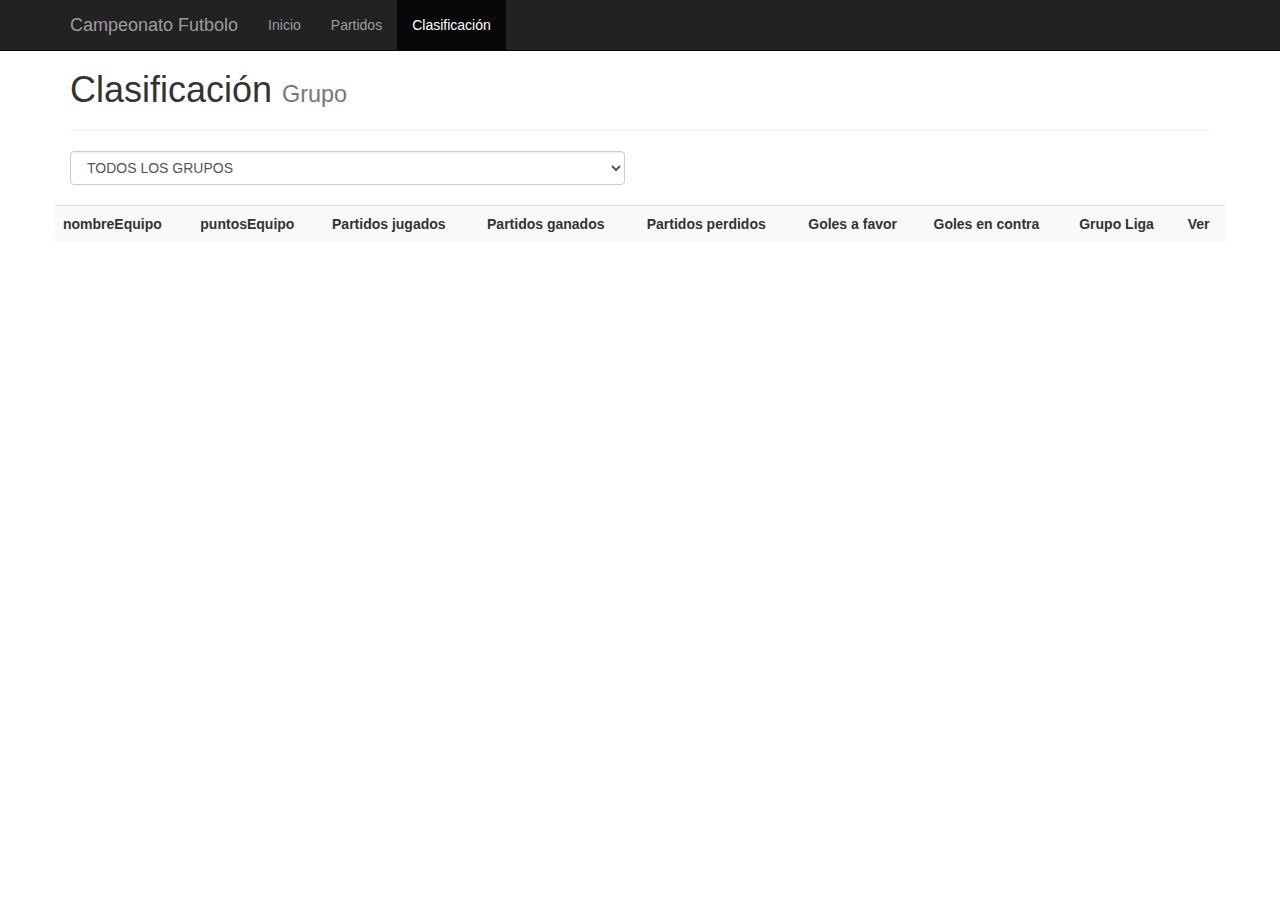
==== index.html @ cef2443a "First stable commit" ====
<!DOCTYPE html>
<html ng-app="universidadApp" ng-controller="mainCtrl">
    <head>
        <meta http-equiv="Content-Type" content="text/html; charset=UTF-8" />
        <title>Futbolín MediaMarkt</title>


        <!-- Incluir Bootstrap -->
        <link rel="stylesheet" href="css/bootstrap.min.css">

        <!-- Animate.css -->
        <link rel="stylesheet" href="css/animate.css">

        <!-- Estilo personalizado -->
        <link rel="stylesheet" href="css/style.css">

        <!-- Incluir AngularJS -->
        <script src="js/lib/angular.min.js"></script>
        <script src="js/lib/angular-route.min.js"></script>
        <script src="js/lib/ui-utils.min.js"></script>


        <script src="js/app.js"></script>
        <script src="js/config.js"></script>

        <!-- Controladores de páginas -->
        <script src="js/inicioCtrl.js"></script>
        <script src="js/profesoresCtrl.js"></script>
        <script src="js/clasificacionCtrl.js"></script>
        <script src="js/alumnoCtrl.js"></script>


        
    </head>    
    <body>
        
        <div ng-include="menuSuperior"></div>

        
        <div class="container">
        <!-- La pagina principal ira aquí -->
            
            <div ng-view></div>

        </div><!-- /.container -->


    </body>
</html>
---- css/style.css ----
body {
  padding-top: 50px;
}

.searcher{
	margin-bottom: 20px;
}
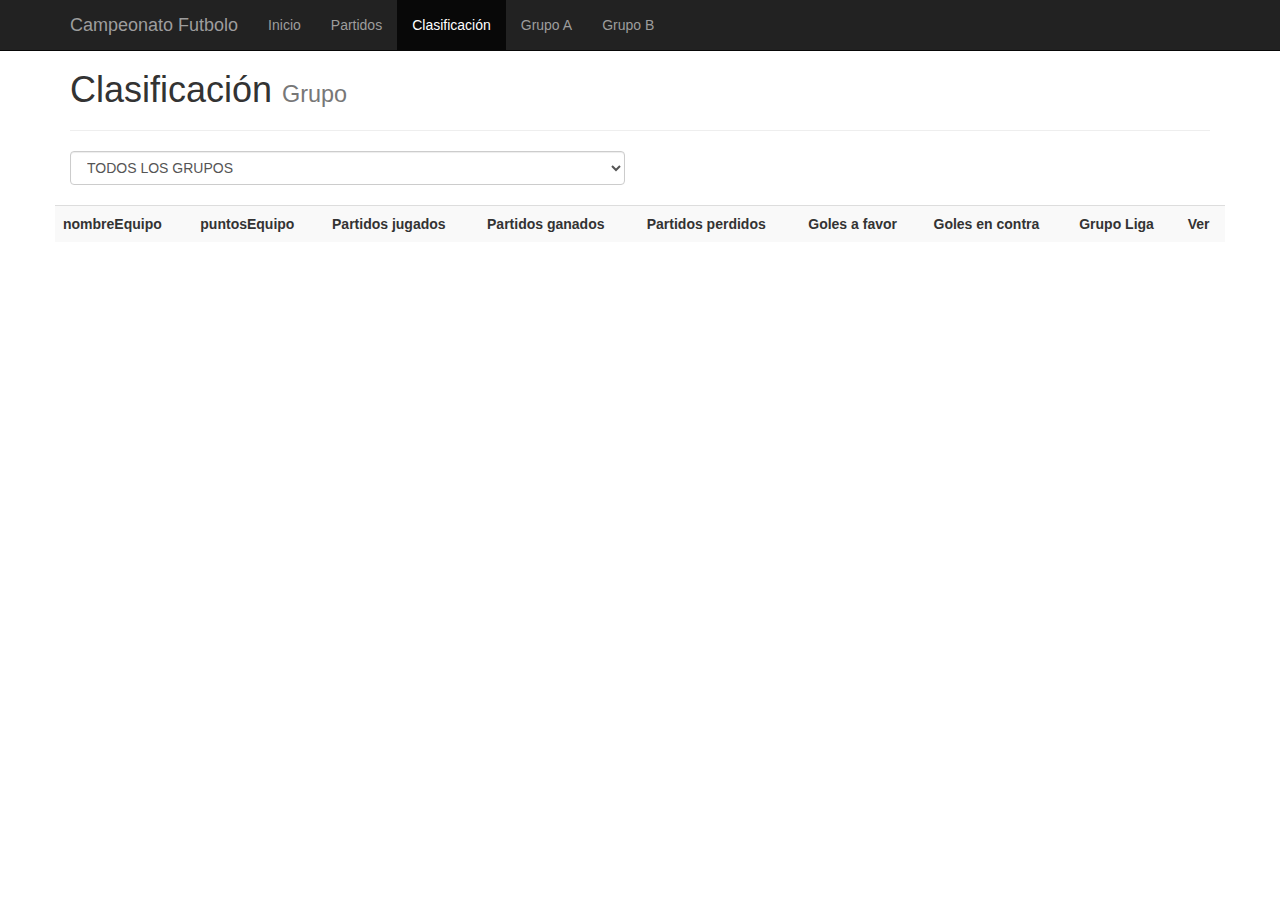
==== commit 453a1cef: "added groupC files" ====
--- a/index.html
+++ b/index.html
@@ -27,6 +27,8 @@
         <script src="js/inicioCtrl.js"></script>
         <script src="js/profesoresCtrl.js"></script>
         <script src="js/clasificacionCtrl.js"></script>
+        <script src="js/clasificacionACtrl.js"></script>
+        <script src="js/clasificacionBCtrl.js"></script>
         <script src="js/alumnoCtrl.js"></script>
 
 
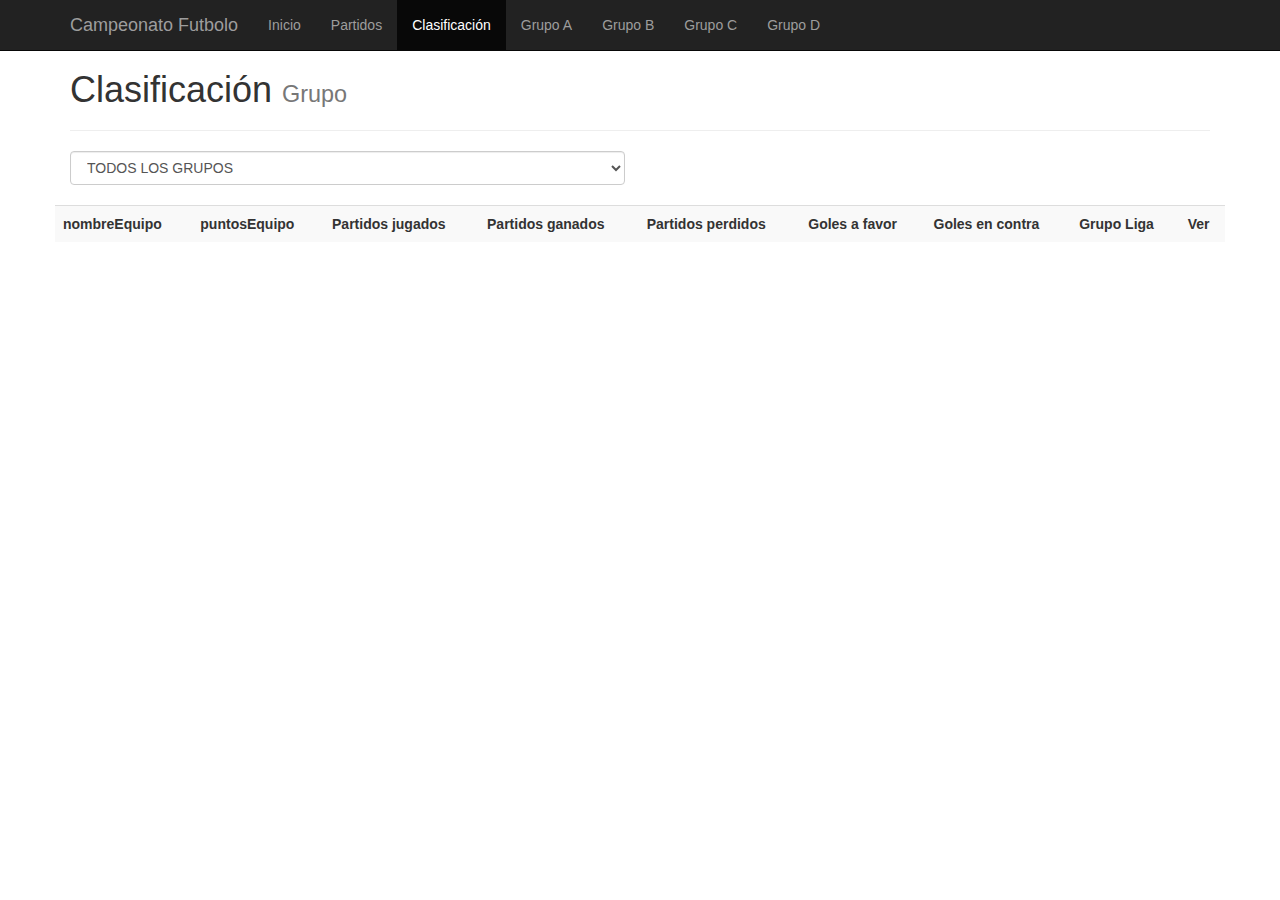
==== commit 134ce571: "Added All groups" ====
--- a/index.html
+++ b/index.html
@@ -27,9 +27,7 @@
         <script src="js/inicioCtrl.js"></script>
         <script src="js/profesoresCtrl.js"></script>
         <script src="js/clasificacionCtrl.js"></script>
-        <script src="js/clasificacionACtrl.js"></script>
-        <script src="js/clasificacionBCtrl.js"></script>
-        <script src="js/alumnoCtrl.js"></script>
+        <script src="js/equipoCtrl.js"></script>
 
 
         
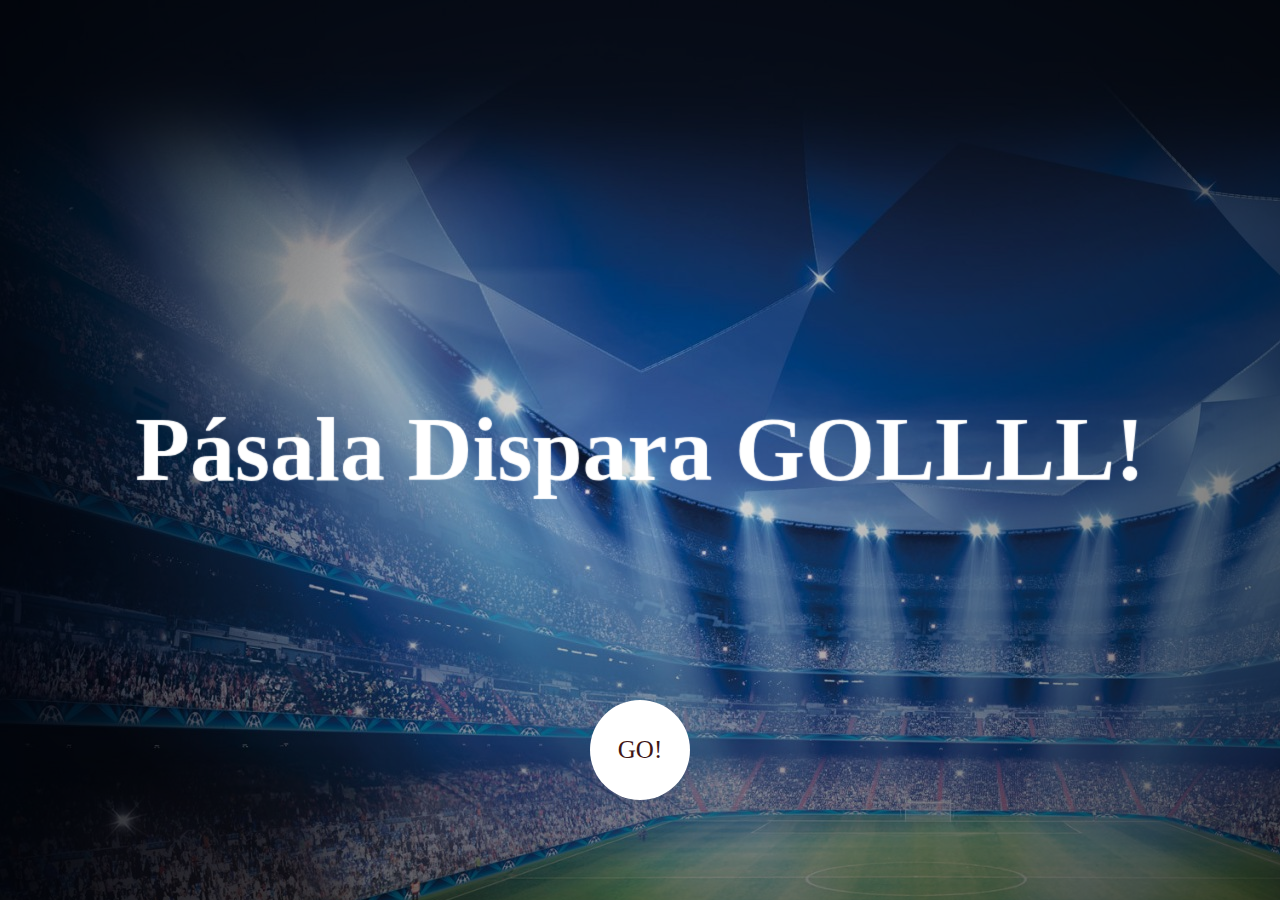
==== commit 935b19c5: "LastUpdate Estable" ====
--- a/index.html
+++ b/index.html
@@ -1,49 +1,38 @@
 <!DOCTYPE html>
-<html ng-app="universidadApp" ng-controller="mainCtrl">
+<html>
     <head>
         <meta http-equiv="Content-Type" content="text/html; charset=UTF-8" />
         <title>Futbolín MediaMarkt</title>
 
 
         <!-- Incluir Bootstrap -->
-        <link rel="stylesheet" href="css/bootstrap.min.css">
-
-        <!-- Animate.css -->
-        <link rel="stylesheet" href="css/animate.css">
-
-        <!-- Estilo personalizado -->
-        <link rel="stylesheet" href="css/style.css">
-
-        <!-- Incluir AngularJS -->
-        <script src="js/lib/angular.min.js"></script>
-        <script src="js/lib/angular-route.min.js"></script>
-        <script src="js/lib/ui-utils.min.js"></script>
-
-
-        <script src="js/app.js"></script>
-        <script src="js/config.js"></script>
-
-        <!-- Controladores de páginas -->
-        <script src="js/inicioCtrl.js"></script>
-        <script src="js/profesoresCtrl.js"></script>
-        <script src="js/clasificacionCtrl.js"></script>
-        <script src="js/equipoCtrl.js"></script>
-
+        <link rel="stylesheet" href="css/intro.css">
 
         
     </head>    
     <body>
         
-        <div ng-include="menuSuperior"></div>
+       <div class="container">
+    <div class="header">
+        <div class="clr"></div>
+    </div>
+    <div class="sp-container">
+        <div class="sp-content">
+            <div class="sp-globe"></div>
+                <h2 class="frame-1">Los jugones entran en el campo</h2>
 
-        
-        <div class="container">
-        <!-- La pagina principal ira aquí -->
-            
-            <div ng-view></div>
+                <h2 class="frame-2">Vaselinas, slow motions</h2>
 
-        </div><!-- /.container -->
+                <h2 class="frame-3">Levantarás la copa o saldrás en la intranet?</h2>
 
+                <h2 class="frame-4">Apúntate YA!</h2>
+
+                <h2 class="frame-5"><span>Pásala</span> <span>Dispara</span> <span>GOLLLL!</span></h2>
+    <a class="sp-circle-link" href="home.html#/clasificacion">GO!</a>
+
+        </div>
+    </div>
+</div>
 
     </body>
 </html>
--- a/css/intro.css
+++ b/css/intro.css
@@ -0,0 +1,338 @@
+	@font-face {
+  font-family: 'Electrolize';
+  font-style: normal;
+  font-weight: 400;
+  src: local('Electrolize'), local('Electrolize-Regular'), url(http://themes.googleusercontent.com/static/fonts/electrolize/v2/DDy9sgU2U7S4xAwH5thnJ4bN6UDyHWBl620a-IRfuBk.woff) format('woff');
+}
+
+body {
+	background: #310404 url(/img/bg-home.jpg) repeat top left;
+	font-family: 'Electrolize';
+}
+
+.container{
+	width: 100%;
+	position: relative;
+	overflow:hidden;
+}
+
+a {
+  text-decoration:none;
+}
+
+h1.main,p.demos {
+	-webkit-animation-delay: 18s;
+	-moz-animation-delay: 18s;
+	-ms-animation-delay: 18s;
+	animation-delay: 18s;
+}
+.sp-container {
+	position: fixed;
+	top: 0px;
+	left: 0px;
+	width: 100%;
+	height: 100%;
+	z-index: 0;
+	background: -webkit-radial-gradient(rgba(0, 0, 0, 0.1), rgba(0, 0, 0, 0.3) 35%, rgba(0, 0, 0, 0.7));
+	background: -moz-radial-gradient(rgba(0, 0, 0, 0.1), rgba(0, 0, 0, 0.3) 35%, rgba(0, 0, 0, 0.7));
+	background: -ms-radial-gradient(rgba(0, 0, 0, 0.1), rgba(0, 0, 0, 0.3) 35%, rgba(0, 0, 0, 0.7));
+	background: radial-gradient(rgba(0, 0, 0, 0.1), rgba(0, 0, 0, 0.3) 35%, rgba(0, 0, 0, 0.7));
+}
+.sp-content {
+	position: absolute;
+	width: 100%;
+	height: 100%;
+	left: 0px;
+	top: 0px;
+	z-index: 1000;
+}
+.sp-container h2 {
+	position: absolute;
+	top: 50%;
+	line-height: 100px;
+	height: 90px;
+	margin-top: -50px;
+	font-size: 90px;
+	width: 100%;
+	text-align: center;
+	color: transparent;
+	-webkit-animation: blurFadeInOut 3s ease-in backwards;
+	-moz-animation: blurFadeInOut 3s ease-in backwards;
+	-ms-animation: blurFadeInOut 3s ease-in backwards;
+	animation: blurFadeInOut 3s ease-in backwards;
+}
+.sp-container h2.frame-1 {
+	-webkit-animation-delay: 0s;
+	-moz-animation-delay: 0s;
+	-ms-animation-delay: 0s;
+	animation-delay: 0s;
+}
+.sp-container h2.frame-2 {
+	-webkit-animation-delay: 3s;
+	-moz-animation-delay: 3s;
+	-ms-animation-delay: 3s;
+	animation-delay: 3s;
+}
+.sp-container h2.frame-3 {
+	-webkit-animation-delay: 6s;
+	-moz-animation-delay: 6s;
+	-ms-animation-delay: 6s;
+	animation-delay: 6s;
+}
+.sp-container h2.frame-4 {
+	font-size: 200px;
+	-webkit-animation-delay: 9s;
+	-moz-animation-delay: 9s;
+	-ms-animation-delay: 9s;
+	animation-delay: 9s;
+}
+.sp-container h2.frame-5 {
+	-webkit-animation: none;
+	-moz-animation: none;
+	-ms-animation: none;
+	animation: none;
+	color: transparent;
+	text-shadow: 0px 0px 1px #fff;
+}
+.sp-container h2.frame-5 span {
+	-webkit-animation: blurFadeIn 3s ease-in 12s backwards;
+	-moz-animation: blurFadeIn 1s ease-in 12s backwards;
+	-ms-animation: blurFadeIn 3s ease-in 12s backwards;
+	animation: blurFadeIn 3s ease-in 12s backwards;
+	color: transparent;
+	text-shadow: 0px 0px 1px #fff;
+}
+.sp-container h2.frame-5 span:nth-child(2) {
+	-webkit-animation-delay: 13s;
+	-moz-animation-delay: 13s;
+	-ms-animation-delay: 13s;
+	animation-delay: 13s;
+}
+.sp-container h2.frame-5 span:nth-child(3) {
+	-webkit-animation-delay: 14s;
+	-moz-animation-delay: 14s;
+	-ms-animation-delay: 14s;
+	animation-delay: 14s;
+}
+.sp-globe {
+	position: absolute;
+	width: 282px;
+	height: 273px;
+	left: 50%;
+	top: 50%;
+	margin: -137px 0 0 -141px;
+	background: transparent url(http://web-sonick.zz.mu/images/sl/globe.png) no-repeat top left;
+	-webkit-animation: fadeInBack 3.6s linear 14s backwards;
+	-moz-animation: fadeInBack 3.6s linear 14s backwards;
+	-ms-animation: fadeInBack 3.6s linear 14s backwards;
+	animation: fadeInBack 3.6s linear 14s backwards;
+	-ms-filter: "progid:DXImageTransform.Microsoft.Alpha(Opacity=30)";
+	filter: alpha(opacity=30);
+	opacity: 0.3;
+	-webkit-transform: scale(5);
+	-moz-transform: scale(5);
+	-o-transform: scale(5);
+	-ms-transform: scale(5);
+	transform: scale(5);
+}
+.sp-circle-link {
+	position: absolute;
+	left: 50%;
+	bottom: 100px;
+	margin-left: -50px;
+	text-align: center;
+	line-height: 100px;
+	width: 100px;
+	height: 100px;
+	background: #fff;
+	color: #3f1616;
+	font-size: 25px;
+	-webkit-border-radius: 50%;
+	-moz-border-radius: 50%;
+	border-radius: 50%;
+	-webkit-animation: fadeInRotate 1s linear 16s backwards;
+	-moz-animation: fadeInRotate 1s linear 16s backwards;
+	-ms-animation: fadeInRotate 1s linear 16s backwards;
+	animation: fadeInRotate 1s linear 16s backwards;
+	-webkit-transform: scale(1) rotate(0deg);
+	-moz-transform: scale(1) rotate(0deg);
+	-o-transform: scale(1) rotate(0deg);
+	-ms-transform: scale(1) rotate(0deg);
+	transform: scale(1) rotate(0deg);
+}
+.sp-circle-link:hover {
+	background: #85373b;
+	color: #fff;
+}
+/**/
+@-webkit-keyframes blurFadeInOut{
+	0%{
+		opacity: 0;
+		text-shadow: 0px 0px 40px #fff;
+		-webkit-transform: scale(1.3);
+	}
+	20%,75%{
+		opacity: 1;
+		text-shadow: 0px 0px 1px #fff;
+		-webkit-transform: scale(1);
+	}
+	100%{
+		opacity: 0;
+		text-shadow: 0px 0px 50px #fff;
+		-webkit-transform: scale(0);
+	}
+}
+@-webkit-keyframes blurFadeIn{
+	0%{
+		opacity: 0;
+		text-shadow: 0px 0px 40px #fff;
+		-webkit-transform: scale(1.3);
+	}
+	50%{
+		opacity: 0.5;
+		text-shadow: 0px 0px 10px #fff;
+		-webkit-transform: scale(1.1);
+	}
+	100%{
+		opacity: 1;
+		text-shadow: 0px 0px 1px #fff;
+		-webkit-transform: scale(1);
+	}
+}
+@-webkit-keyframes fadeInBack{
+	0%{
+		opacity: 0;
+		-webkit-transform: scale(0);
+	}
+	50%{
+		opacity: 0.4;
+		-webkit-transform: scale(2);
+	}
+	100%{
+		opacity: 0.2;
+		-webkit-transform: scale(5);
+	}
+}
+@-webkit-keyframes fadeInRotate{
+	0%{
+		opacity: 0;
+		-webkit-transform: scale(0) rotate(360deg);
+	}
+	100%{
+		opacity: 1;
+		-webkit-transform: scale(1) rotate(0deg);
+	}
+}
+/**/
+@-moz-keyframes blurFadeInOut{
+	0%{
+		opacity: 0;
+		text-shadow: 0px 0px 40px #fff;
+		-moz-transform: scale(1.3);
+	}
+	20%,75%{
+		opacity: 1;
+		text-shadow: 0px 0px 1px #fff;
+		-moz-transform: scale(1);
+	}
+	100%{
+		opacity: 0;
+		text-shadow: 0px 0px 50px #fff;
+		-moz-transform: scale(0);
+	}
+}
+@-moz-keyframes blurFadeIn{
+	0%{
+		opacity: 0;
+		text-shadow: 0px 0px 40px #fff;
+		-moz-transform: scale(1.3);
+	}
+	100%{
+		opacity: 1;
+		text-shadow: 0px 0px 1px #fff;
+		-moz-transform: scale(1);
+	}
+}
+@-moz-keyframes fadeInBack{
+	0%{
+		opacity: 0;
+		-moz-transform: scale(0);
+	}
+	50%{
+		opacity: 0.4;
+		-moz-transform: scale(2);
+	}
+	100%{
+		opacity: 0.2;
+		-moz-transform: scale(5);
+	}
+}
+@-moz-keyframes fadeInRotate{
+	0%{
+		opacity: 0;
+		-moz-transform: scale(0) rotate(360deg);
+	}
+	100%{
+		opacity: 1;
+		-moz-transform: scale(1) rotate(0deg);
+	}
+}
+/**/
+@keyframes blurFadeInOut{
+	0%{
+		opacity: 0;
+		text-shadow: 0px 0px 40px #fff;
+		transform: scale(1.3);
+	}
+	20%,75%{
+		opacity: 1;
+		text-shadow: 0px 0px 1px #fff;
+		transform: scale(1);
+	}
+	100%{
+		opacity: 0;
+		text-shadow: 0px 0px 50px #fff;
+		transform: scale(0);
+	}
+}
+@keyframes blurFadeIn{
+	0%{
+		opacity: 0;
+		text-shadow: 0px 0px 40px #fff;
+		transform: scale(1.3);
+	}
+	50%{
+		opacity: 0.5;
+		text-shadow: 0px 0px 10px #fff;
+		transform: scale(1.1);
+	}
+	100%{
+		opacity: 1;
+		text-shadow: 0px 0px 1px #fff;
+		transform: scale(1);
+	}
+}
+@keyframes fadeInBack{
+	0%{
+		opacity: 0;
+		transform: scale(0);
+	}
+	50%{
+		opacity: 0.4;
+		transform: scale(2);
+	}
+	100%{
+		opacity: 0.2;
+		transform: scale(5);
+	}
+}
+@keyframes fadeInRotate{
+	0%{
+		opacity: 0;
+		transform: scale(0) rotate(360deg);
+	}
+	100%{
+		opacity: 1;
+		transform: scale(1) rotate(0deg);
+	}
+}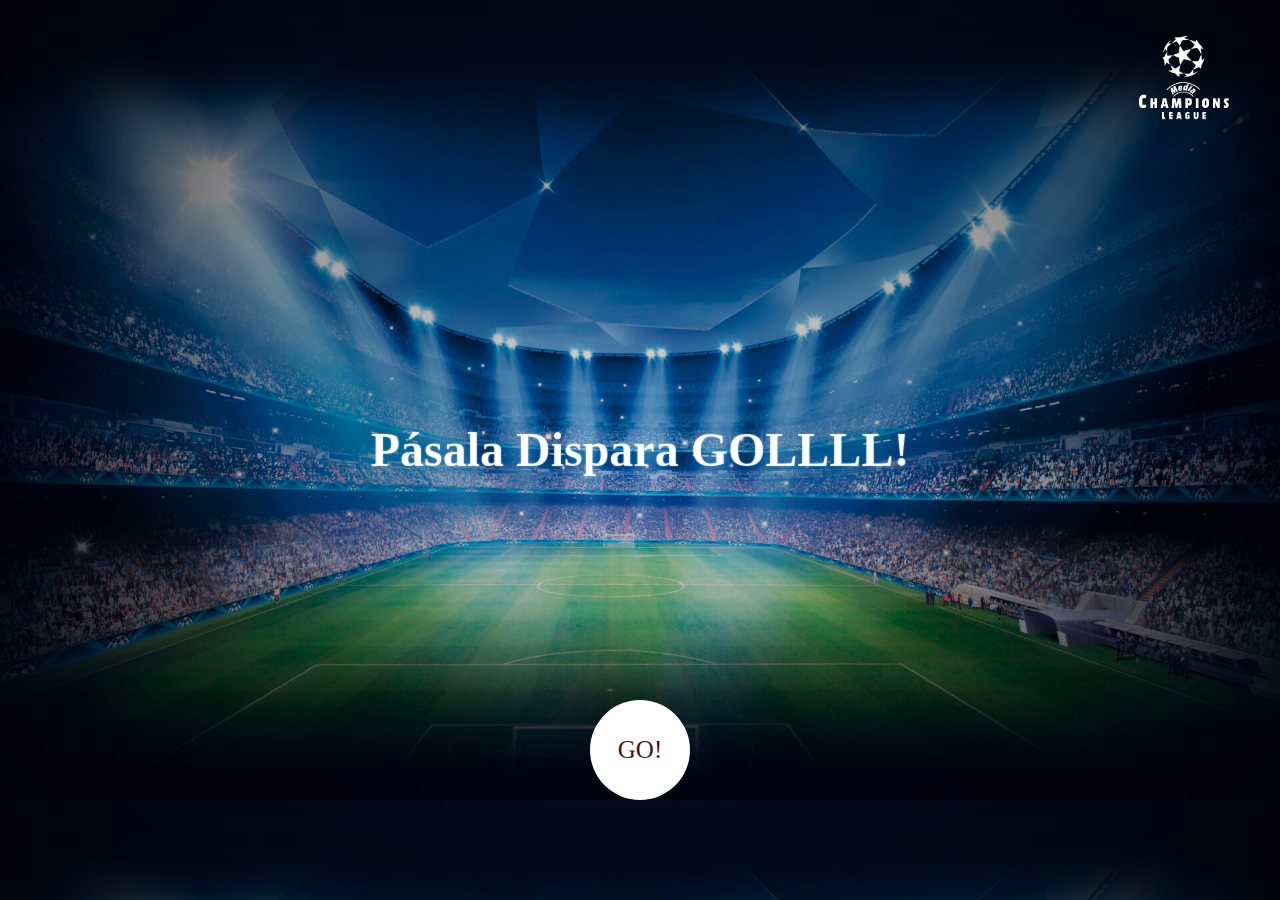
==== commit 05f2a83f: "estable1" ====
--- a/index.html
+++ b/index.html
@@ -25,7 +25,7 @@
 
                 <h2 class="frame-3">Levantarás la copa o saldrás en la intranet?</h2>
 
-                <h2 class="frame-4">Apúntate YA!</h2>
+                <h2 class="frame-4">Apúntate!</h2>
 
                 <h2 class="frame-5"><span>Pásala</span> <span>Dispara</span> <span>GOLLLL!</span></h2>
     <a class="sp-circle-link" href="home.html#/clasificacion">GO!</a>
@@ -33,6 +33,6 @@
         </div>
     </div>
 </div>
-
+<img class="mm-uefa" src="/img/uefa.png" alt="Media Champions League">
     </body>
 </html>
--- a/css/intro.css
+++ b/css/intro.css
@@ -8,7 +8,9 @@
 body {
 	background: #310404 url(/img/bg-home.jpg) repeat top left;
 	font-family: 'Electrolize';
-}
+	background-size: cover;
+}
+img.mm-uefa{position: absolute;z-index: 20;top:4%;right:4%;width: 7%;}
 
 .container{
 	width: 100%;
@@ -335,4 +337,49 @@
 		opacity: 1;
 		transform: scale(1) rotate(0deg);
 	}
+}
+
+
+@media (min-width:320px) {
+/* smartphones, portrait iPhone, portrait 480x320 phones (Android) */
+	img.mm-uefa{position: absolute;z-index: 20;top:4%;right:4%;width: 7%;}
+}
+@media (min-width:480px) {
+/* smartphones, Android phones, landscape iPhone */
+img.mm-uefa{position: absolute;z-index: 20;top:4%;right:4%;width: 7%;}
+}
+@media (min-width:600px) {
+/* portrait tablets, portrait iPad, e-readers (Nook/Kindle), landscape 800x480 phones (Android) */
+img.mm-uefa{position: absolute;z-index: 20;top:4%;right:4%;width: 7%;}
+}
+@media (min-width:801px) and (orientation: portrait){
+/* tablet, landscape iPad, lo-res laptops ands desktops */
+/* huawei 7 pulgadas*/
+	.sp-container h2{font-size: 3em;}
+	.sp-container h2 span{font-size: 1.5em;}
+	.sp-container h2.frame-4{font-size: 4.5em;}
+	img.mm-uefa{position: absolute;z-index: 20;top:4%;right:4%;width: 15%;}
+	.sp-circle-link {
+
+		line-height: 140px;
+		width: 140px;
+		height: 140px;
+		font-size: 3em;
+	}
+}
+@media (min-width:801px) and (orientation: landscape){
+/* tablet, landscape iPad, lo-res laptops ands desktops */
+/* huawei 7 pulgadas*/
+.sp-container h2{font-size: 3em;}
+.sp-container h2 span{font-size: 1em;}
+.sp-container h2.frame-4{font-size: 2.5em;}
+img.mm-uefa{position: absolute;z-index: 20;top:4%;right:4%;width: 15%;}
+}
+@media (min-width:1025px) {
+/* big landscape tablets, laptops, and desktops */
+img.mm-uefa{position: absolute;z-index: 20;top:4%;right:4%;width: 7%;}
+}
+@media (min-width:1281px) {
+/* hi-res laptops and desktops */
+img.mm-uefa{position: absolute;z-index: 20;top:4%;right:4%;width: 7%;}
 }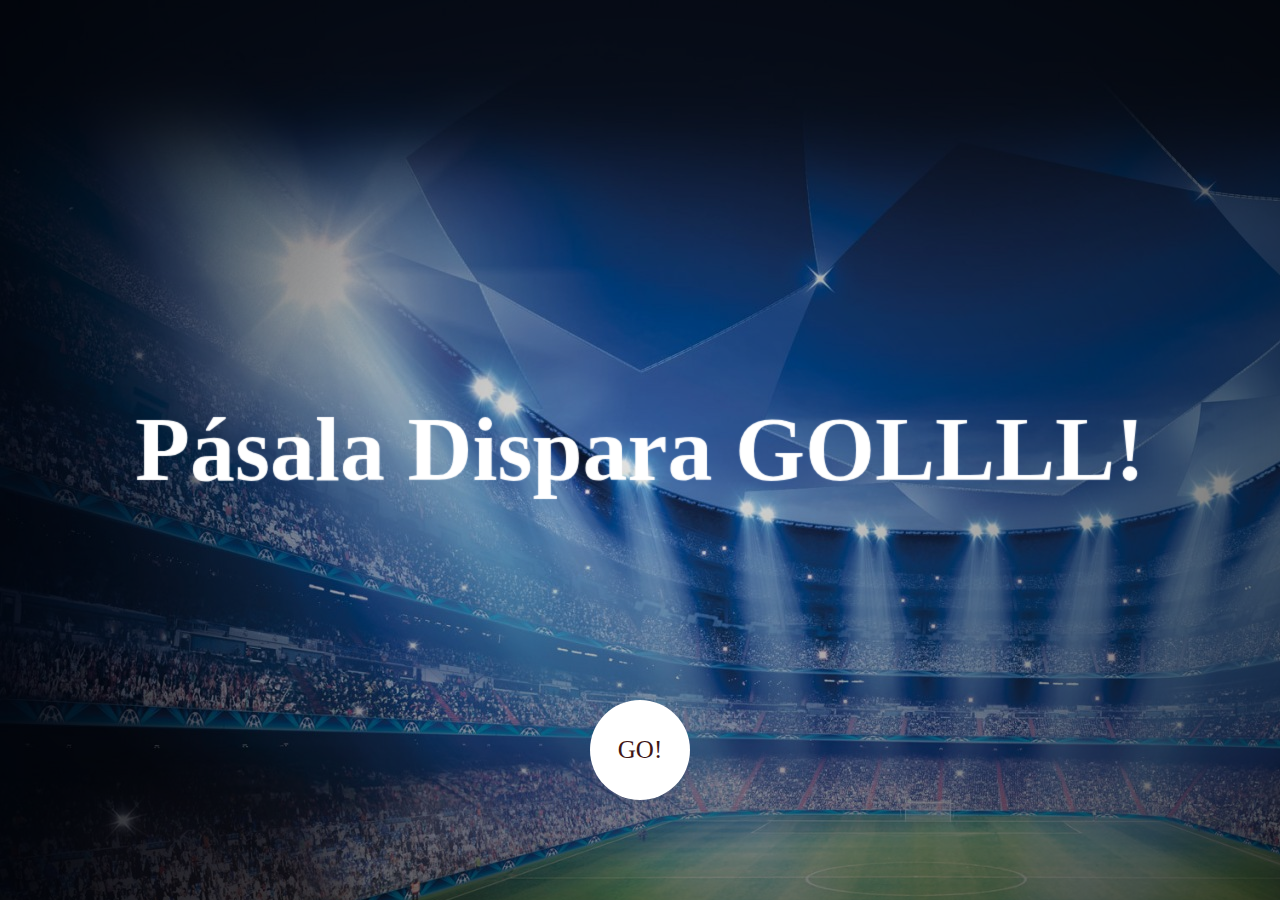
==== commit 186b67e8: "kk" ====
--- a/index.html
+++ b/index.html
@@ -25,7 +25,7 @@
 
                 <h2 class="frame-3">Levantarás la copa o saldrás en la intranet?</h2>
 
-                <h2 class="frame-4">Apúntate!</h2>
+                <h2 class="frame-4">Apúntate YA!</h2>
 
                 <h2 class="frame-5"><span>Pásala</span> <span>Dispara</span> <span>GOLLLL!</span></h2>
     <a class="sp-circle-link" href="home.html#/clasificacion">GO!</a>
@@ -33,6 +33,6 @@
         </div>
     </div>
 </div>
-<img class="mm-uefa" src="/img/uefa.png" alt="Media Champions League">
+
     </body>
 </html>
--- a/css/intro.css
+++ b/css/intro.css
@@ -8,9 +8,7 @@
 body {
 	background: #310404 url(/img/bg-home.jpg) repeat top left;
 	font-family: 'Electrolize';
-	background-size: cover;
-}
-img.mm-uefa{position: absolute;z-index: 20;top:4%;right:4%;width: 7%;}
+}
 
 .container{
 	width: 100%;
@@ -337,49 +335,4 @@
 		opacity: 1;
 		transform: scale(1) rotate(0deg);
 	}
-}
-
-
-@media (min-width:320px) {
-/* smartphones, portrait iPhone, portrait 480x320 phones (Android) */
-	img.mm-uefa{position: absolute;z-index: 20;top:4%;right:4%;width: 7%;}
-}
-@media (min-width:480px) {
-/* smartphones, Android phones, landscape iPhone */
-img.mm-uefa{position: absolute;z-index: 20;top:4%;right:4%;width: 7%;}
-}
-@media (min-width:600px) {
-/* portrait tablets, portrait iPad, e-readers (Nook/Kindle), landscape 800x480 phones (Android) */
-img.mm-uefa{position: absolute;z-index: 20;top:4%;right:4%;width: 7%;}
-}
-@media (min-width:801px) and (orientation: portrait){
-/* tablet, landscape iPad, lo-res laptops ands desktops */
-/* huawei 7 pulgadas*/
-	.sp-container h2{font-size: 3em;}
-	.sp-container h2 span{font-size: 1.5em;}
-	.sp-container h2.frame-4{font-size: 4.5em;}
-	img.mm-uefa{position: absolute;z-index: 20;top:4%;right:4%;width: 15%;}
-	.sp-circle-link {
-
-		line-height: 140px;
-		width: 140px;
-		height: 140px;
-		font-size: 3em;
-	}
-}
-@media (min-width:801px) and (orientation: landscape){
-/* tablet, landscape iPad, lo-res laptops ands desktops */
-/* huawei 7 pulgadas*/
-.sp-container h2{font-size: 3em;}
-.sp-container h2 span{font-size: 1em;}
-.sp-container h2.frame-4{font-size: 2.5em;}
-img.mm-uefa{position: absolute;z-index: 20;top:4%;right:4%;width: 15%;}
-}
-@media (min-width:1025px) {
-/* big landscape tablets, laptops, and desktops */
-img.mm-uefa{position: absolute;z-index: 20;top:4%;right:4%;width: 7%;}
-}
-@media (min-width:1281px) {
-/* hi-res laptops and desktops */
-img.mm-uefa{position: absolute;z-index: 20;top:4%;right:4%;width: 7%;}
 }